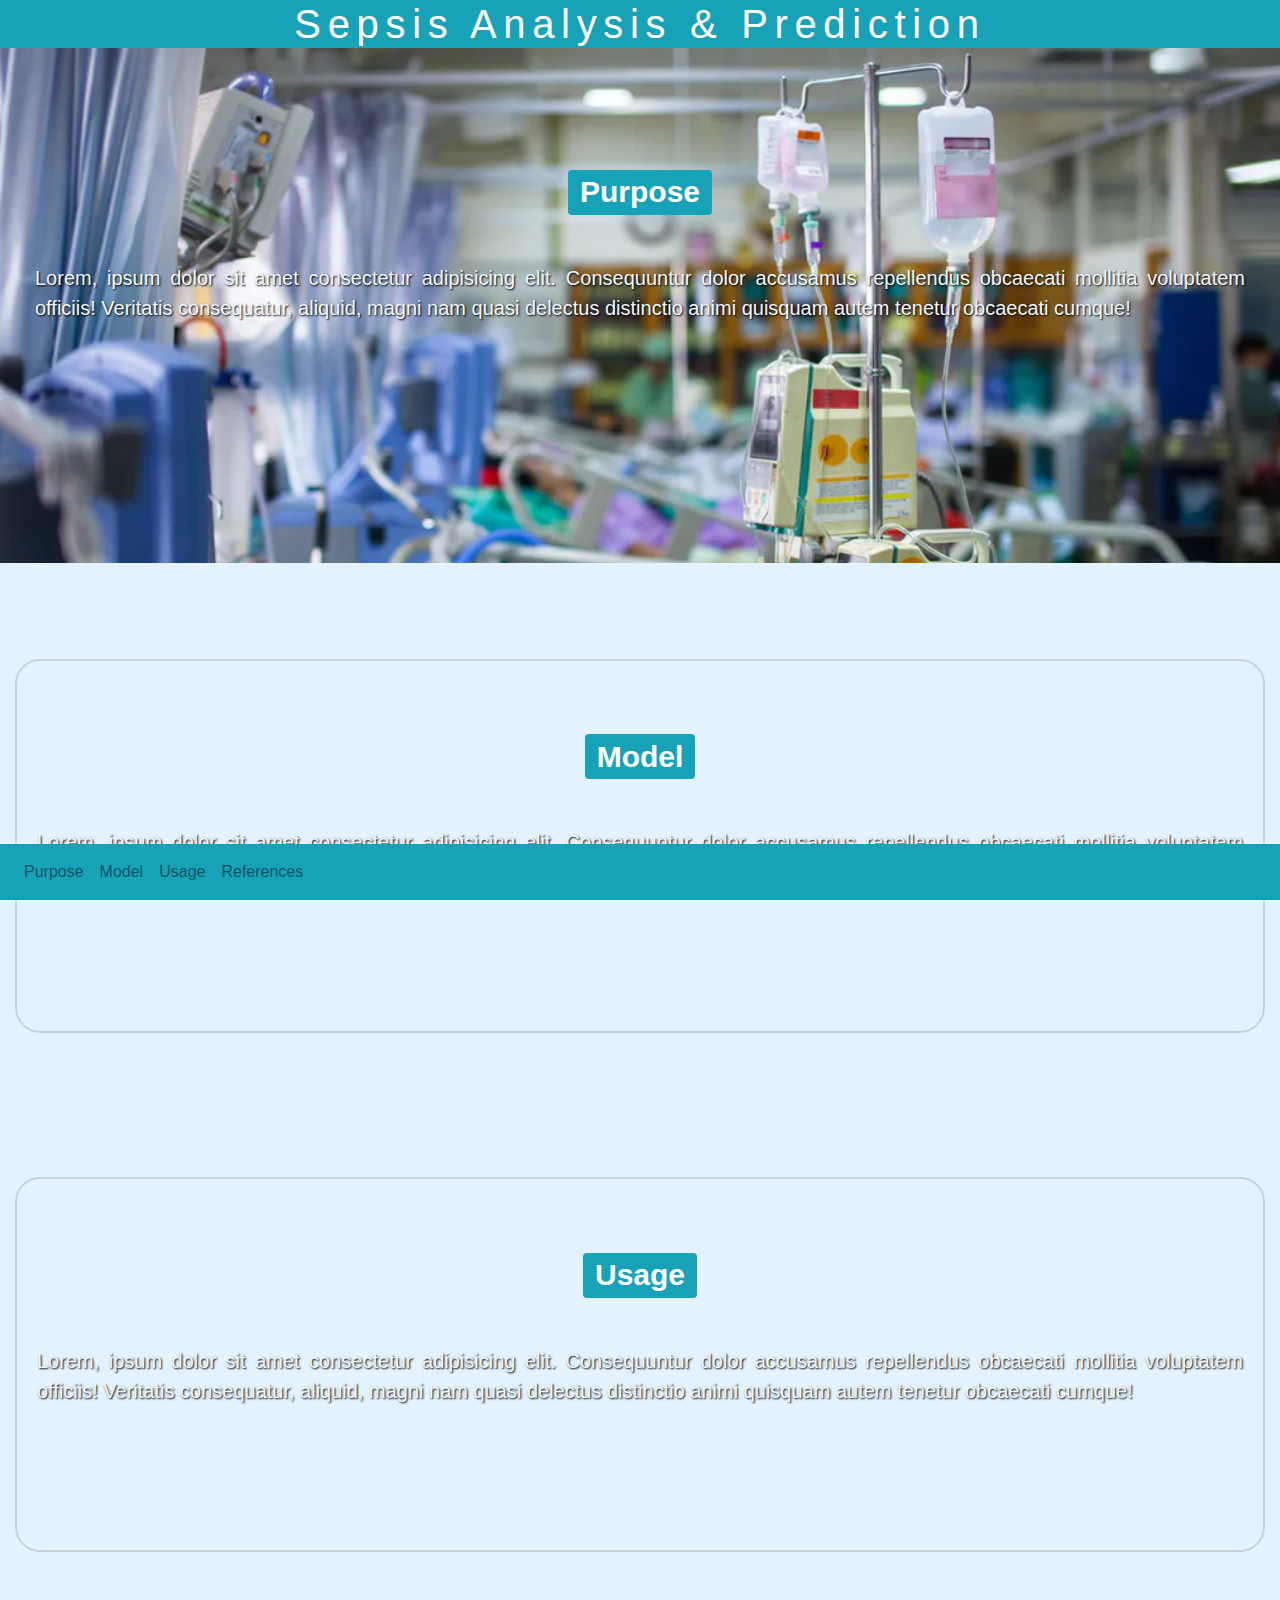
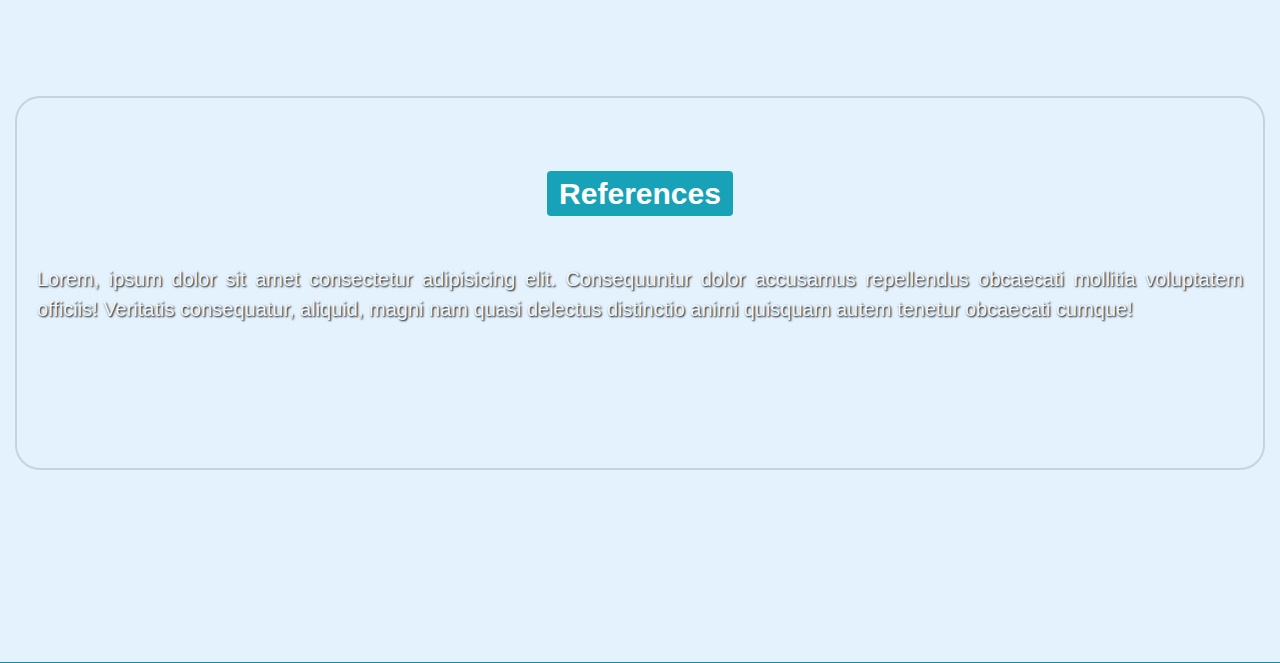
==== docs/index.html @ 872a5508 "changed ui to docs" ====
<!DOCTYPE html>
<html lang="en">
<head>
    <meta charset="UTF-8">
    <meta name="viewport" content="width=device-width, initial-scale=1.0">
    <title>Sepsis Analysis</title>
    <link rel="stylesheet" href="css/bootstrap.min.css">
    <link rel="stylesheet" href="css/sepsis.css">
    <script src="js/bootstrap.bundle.min.js"></script>
    <script src="js/bootstrap.js"></script>
</head>
<body>
    <header id="my-header" class="fixed-top">
        <h1 id="title" class="mb-0">Sepsis Analysis & Prediction</h1>
    </header>

    <h1 class="mb-0" style="color: #e3f2fd;" id="purpose">Sepsis Analysis & Prediction</h1>

    <div class="container-fluid md-5" id="my-purpose">

        <div class="card">
            <div class="card-body mt-md-5 mb-md-5 pb-md-5">
                <h1 class="card-title text-center mt-5">
                    <span class="badge badge-secondary badge-info">Purpose</span>
                </h1>
                <p class="card-text mt-5 mb-md-5 pb-md-5 lead text-justify" id="purpose-body">
                    Lorem, ipsum dolor sit amet consectetur adipisicing elit. Consequuntur dolor accusamus repellendus obcaecati mollitia voluptatem officiis! Veritatis consequatur, aliquid, magni nam quasi delectus distinctio animi quisquam autem tenetur obcaecati cumque!
                </p>
                <h1 class="mb-0" style="color: transparent; background-color: transparent;">Sepsis Analysis & Prediction</h1>
            </div>
        </div> 
        
    </div>
    <div class="container-fluid" >
        <h1 class="mb-0" style="color: #e3f2fd;" id="model">Sepsis Analysis & Prediction</h1>
        <div class="card mt-5">
            <div class="card-body mb-md-5 pb-md-5 rest-card">
                <div class="card-title text-center mt-5">
                    <h1><span class="badge badge-info">Model</span></h1>
                </div>
                <p class="card-text mt-5 mb-md-5 pb-md-5 lead text-justify rest-body">
                    Lorem, ipsum dolor sit amet consectetur adipisicing elit. Consequuntur dolor accusamus repellendus obcaecati mollitia voluptatem officiis! Veritatis consequatur, aliquid, magni nam quasi delectus distinctio animi quisquam autem tenetur obcaecati cumque!
                </p>
            </div>
        </div>
        <h1 class="mb-0" style="color: #e3f2fd;" id="usage">Sepsis Analysis & Prediction</h1>
        <div class="card mt-5" >
            <div class="card-body mb-md-5 pb-md-5 rest-card">
                <div class="card-title text-center mt-5">
                    <h1><span class="badge badge-info">Usage</span></h1>
                </div>
                <p class="card-text mt-5 mb-md-5 pb-md-5 lead text-justify rest-body">
                    Lorem, ipsum dolor sit amet consectetur adipisicing elit. Consequuntur dolor accusamus repellendus obcaecati mollitia voluptatem officiis! Veritatis consequatur, aliquid, magni nam quasi delectus distinctio animi quisquam autem tenetur obcaecati cumque!
                </p>
            </div>
        </div>
        <h1 class="mb-0" style="color: #e3f2fd;" id="references">Sepsis Analysis & Prediction</h1>
        <div class="card mt-5 mb-5">
            <div class="card-body mb-md-5 pb-md-5 rest-card">
                <div class="card-title text-center mt-5">
                    <h1><span class="badge badge-info">References</span></h1>
                </div>
                <p class="card-text mt-5 mb-md-5 pb-md-5 lead text-justify rest-body">
                    Lorem, ipsum dolor sit amet consectetur adipisicing elit. Consequuntur dolor accusamus repellendus obcaecati mollitia voluptatem officiis! Veritatis consequatur, aliquid, magni nam quasi delectus distinctio animi quisquam autem tenetur obcaecati cumque!
                </p>
            </div>
        </div>
        <h1 class="mb-0" style="color: #e3f2fd;">Sepsis Analysis & Prediction</h1>
        <h1 class="mb-0" style="color: #e3f2fd;">Sepsis Analysis & Prediction</h1>
    </div>    
    <footer>
            <nav class="navbar fixed-bottom navbar-expand navbar-light">
                <div id="navbarNav">
                  <ul class="navbar-nav">
                    <li class="nav-item pl-0">
                      <a class="nav-link" href="#purpose">Purpose</a>
                    </li>
                    <li class="nav-item pl-0">
                      <a class="nav-link" href="#model">Model</a>
                    </li>
                    <li class="nav-item pl-0">
                        <a class="nav-link" href="#usage">Usage</a>
                    </li>
                    <li class="nav-item pl-0">
                        <a class="nav-link" href="#references">References</a>
                    </li>
                  </ul>
                </div>
              </nav>
    </footer>

</body>
</html>
---- docs/css/sepsis.css ----
#title{
    letter-spacing: 5pt;
    background-color:#17a2b8;
    color: #ffffff;
    text-align: center;
    font-size: vw;
}

#my-purpose{
 background-image: url(../images/icu-bg.jpg);
 background-repeat: no-repeat;
 background-size: cover;
}

#purpose-body{
    color: aliceblue;
    text-shadow: 1px 1px 2px black;
}

.rest-body{
    color: aliceblue;
    text-shadow: 1px 1px 2px black;
}

.rest-card{
    border: 2px solid rgba(0,0,0,.125);
    border-radius: 25px;
}

.card{
    background: transparent;
    border: 0px;
}

.navbar{
    background-color: #17a2b8;
    color: white;
}

a.nav-link{
    color: white;
}

body{
    background-color: #e3f2fd;
}

footer{
    border-top: 1px solid rgba(0,0,0,.125) ;
    background-color: #17a2b8;
}
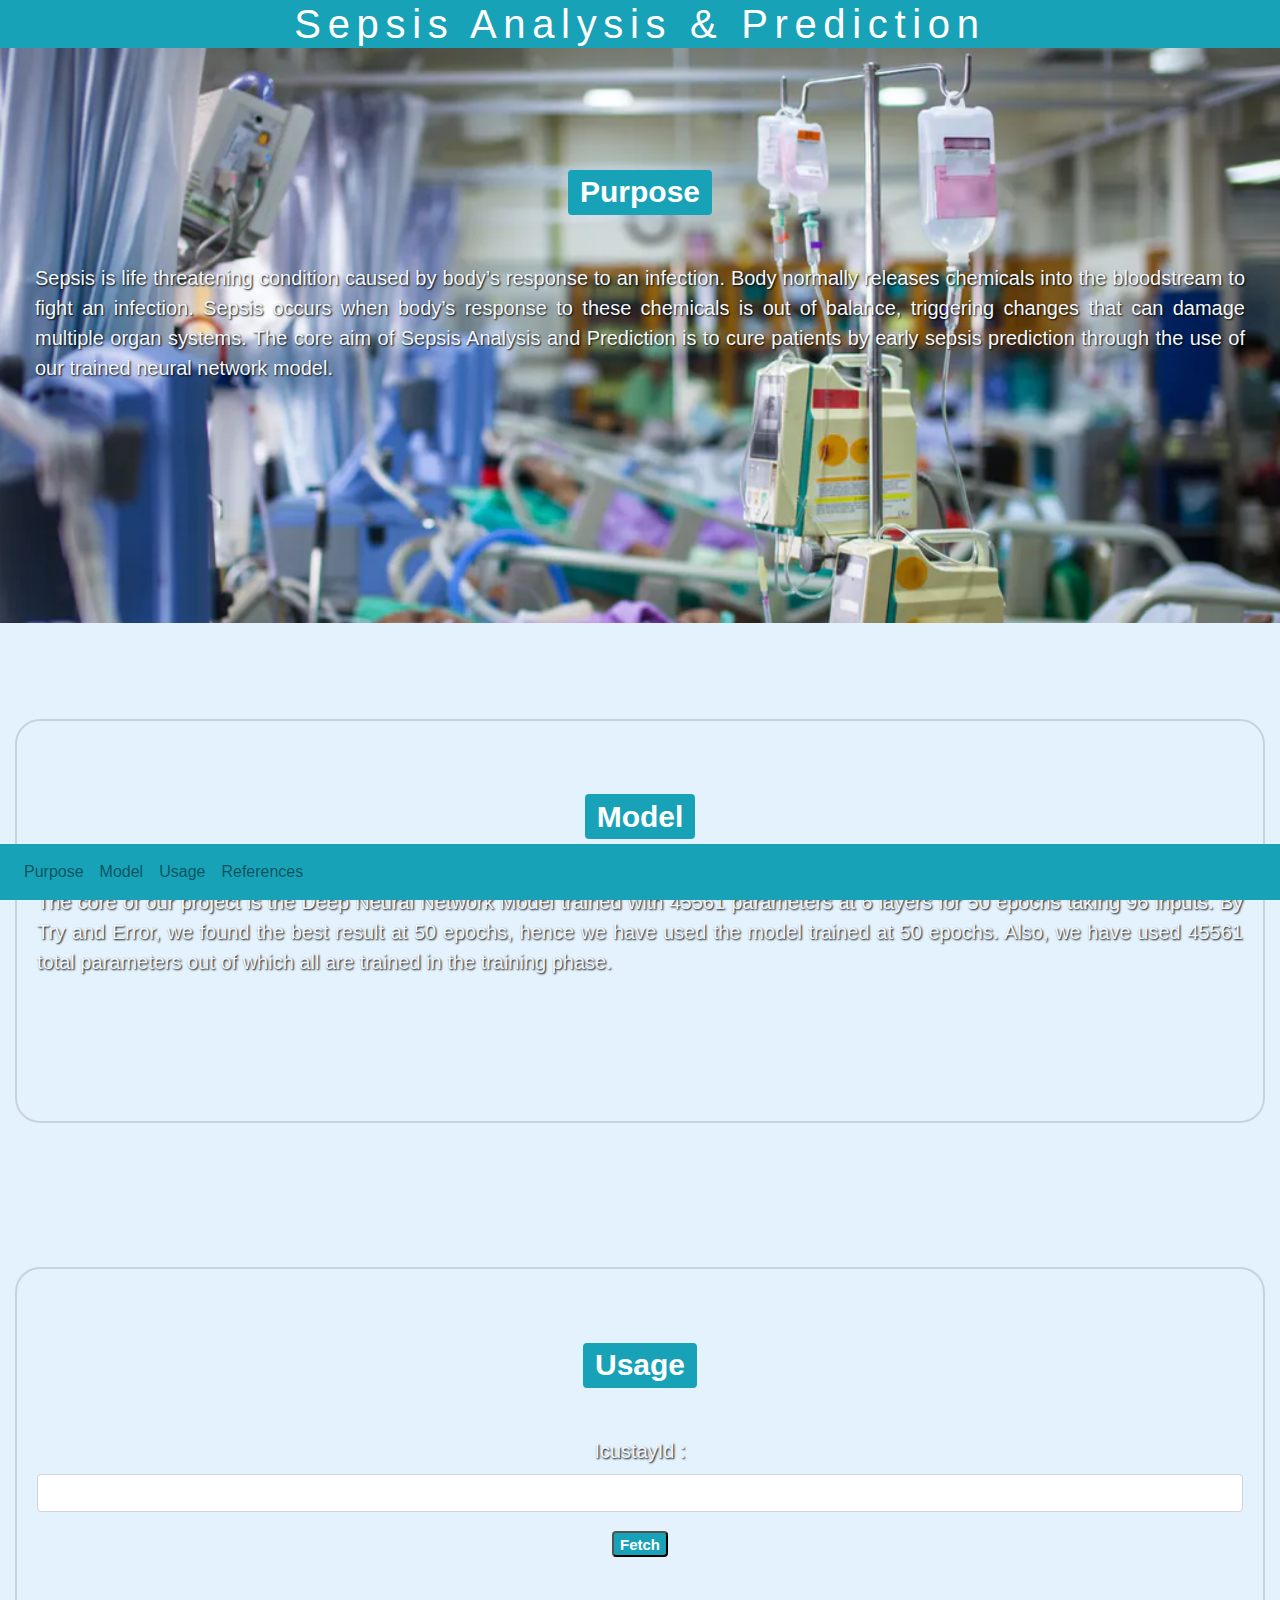
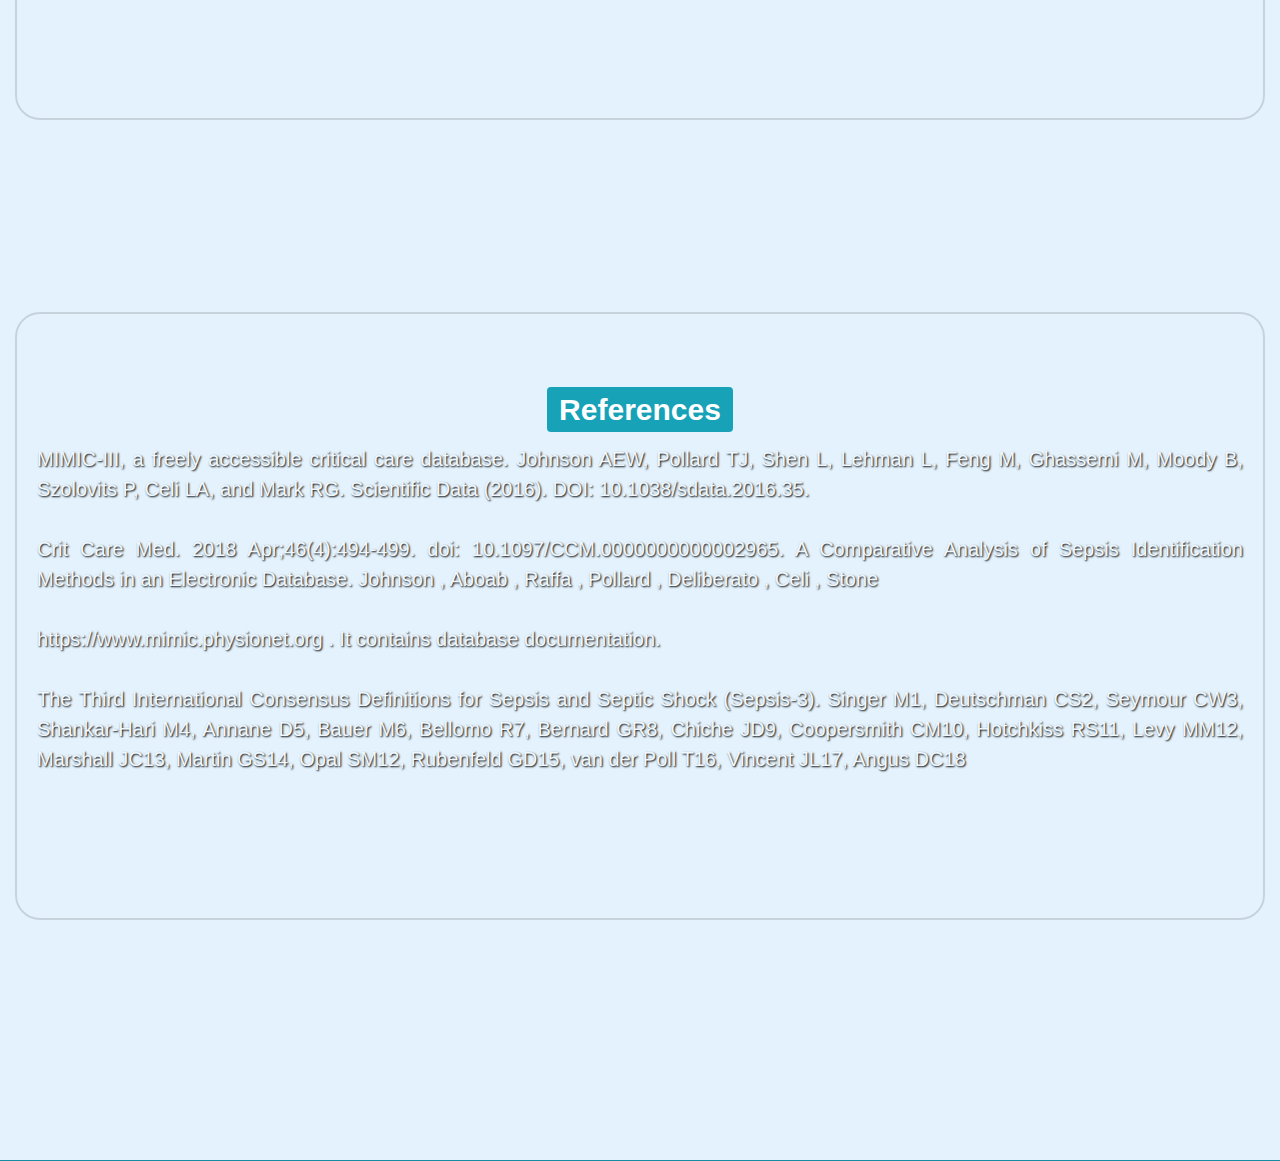
==== commit 3fb4a536: "front end complete" ====
--- a/docs/index.html
+++ b/docs/index.html
@@ -6,8 +6,10 @@
     <title>Sepsis Analysis</title>
     <link rel="stylesheet" href="css/bootstrap.min.css">
     <link rel="stylesheet" href="css/sepsis.css">
+    <script src="js/jquery-3.4.1.min.js"></script>
     <script src="js/bootstrap.bundle.min.js"></script>
     <script src="js/bootstrap.js"></script>
+    
 </head>
 <body>
     <header id="my-header" class="fixed-top">
@@ -24,7 +26,7 @@
                     <span class="badge badge-secondary badge-info">Purpose</span>
                 </h1>
                 <p class="card-text mt-5 mb-md-5 pb-md-5 lead text-justify" id="purpose-body">
-                    Lorem, ipsum dolor sit amet consectetur adipisicing elit. Consequuntur dolor accusamus repellendus obcaecati mollitia voluptatem officiis! Veritatis consequatur, aliquid, magni nam quasi delectus distinctio animi quisquam autem tenetur obcaecati cumque!
+                    Sepsis is life threatening condition caused by body’s response to an infection.  Body normally releases chemicals into the bloodstream to fight an infection. Sepsis occurs when body’s response to these chemicals is out of balance, triggering changes that can damage multiple organ systems. The core aim of Sepsis Analysis and Prediction is to cure patients by early sepsis prediction through the use of our trained neural network model.
                 </p>
                 <h1 class="mb-0" style="color: transparent; background-color: transparent;">Sepsis Analysis & Prediction</h1>
             </div>
@@ -39,32 +41,44 @@
                     <h1><span class="badge badge-info">Model</span></h1>
                 </div>
                 <p class="card-text mt-5 mb-md-5 pb-md-5 lead text-justify rest-body">
-                    Lorem, ipsum dolor sit amet consectetur adipisicing elit. Consequuntur dolor accusamus repellendus obcaecati mollitia voluptatem officiis! Veritatis consequatur, aliquid, magni nam quasi delectus distinctio animi quisquam autem tenetur obcaecati cumque!
+                    The core of our project is the Deep Neural Network Model trained with 45561 parameters at 6 layers for 50 epochs taking 96 inputs.
+                    By Try and Error, we found the best result at 50 epochs, hence we have used the model trained at 50 epochs. Also, we have used 45561 total parameters out of which all are trained in the training phase.
                 </p>
             </div>
         </div>
         <h1 class="mb-0" style="color: #e3f2fd;" id="usage">Sepsis Analysis & Prediction</h1>
-        <div class="card mt-5" >
+        <div class="card mt-5 mb-5">
             <div class="card-body mb-md-5 pb-md-5 rest-card">
                 <div class="card-title text-center mt-5">
                     <h1><span class="badge badge-info">Usage</span></h1>
                 </div>
-                <p class="card-text mt-5 mb-md-5 pb-md-5 lead text-justify rest-body">
-                    Lorem, ipsum dolor sit amet consectetur adipisicing elit. Consequuntur dolor accusamus repellendus obcaecati mollitia voluptatem officiis! Veritatis consequatur, aliquid, magni nam quasi delectus distinctio animi quisquam autem tenetur obcaecati cumque!
-                </p>
+                <div class="card-text mt-5 mb-md-5 pb-md-5 lead text-center rest-body">
+                    <div class="form-group">
+                        <label for="icustayId">IcustayId :</label>
+                        <input class="form-control" type="text" id="icustayId">
+                    </div>
+                    <button class="badge badge-info" type="submit" id="fetch" name="fetch">Fetch</button></td>
+                    <p id="result"></p>
+                </div>
+                
             </div>
         </div>
+
         <h1 class="mb-0" style="color: #e3f2fd;" id="references">Sepsis Analysis & Prediction</h1>
         <div class="card mt-5 mb-5">
             <div class="card-body mb-md-5 pb-md-5 rest-card">
                 <div class="card-title text-center mt-5">
                     <h1><span class="badge badge-info">References</span></h1>
                 </div>
-                <p class="card-text mt-5 mb-md-5 pb-md-5 lead text-justify rest-body">
-                    Lorem, ipsum dolor sit amet consectetur adipisicing elit. Consequuntur dolor accusamus repellendus obcaecati mollitia voluptatem officiis! Veritatis consequatur, aliquid, magni nam quasi delectus distinctio animi quisquam autem tenetur obcaecati cumque!
-                </p>
+                    <p class="card-text mb-md-5 pb-md-5 lead text-justify rest-body">
+                        MIMIC-III, a freely accessible critical care database. Johnson AEW, Pollard TJ, Shen L, Lehman L, Feng M, Ghassemi M, Moody B, Szolovits P, Celi LA, and Mark RG. Scientific Data (2016). DOI: 10.1038/sdata.2016.35.<br/><br/>
+                        Crit Care Med. 2018 Apr;46(4):494-499. doi: 10.1097/CCM.0000000000002965. A Comparative Analysis of Sepsis Identification Methods in an Electronic Database. Johnson , Aboab , Raffa , Pollard , Deliberato , Celi , Stone<br/><br/>
+                        https://www.mimic.physionet.org . It contains database documentation.<br/><br/>
+                        The Third International Consensus Definitions for Sepsis and Septic Shock (Sepsis-3). Singer M1, Deutschman CS2, Seymour CW3, Shankar-Hari M4, Annane D5, Bauer M6, Bellomo R7, Bernard GR8, Chiche JD9, Coopersmith CM10, Hotchkiss RS11, Levy MM12, Marshall JC13, Martin GS14, Opal SM12, Rubenfeld GD15, van der Poll T16, Vincent JL17, Angus DC18
+                    </p>
             </div>
         </div>
+        <h1 class="mb-0" style="color: #e3f2fd;">Sepsis Analysis & Prediction</h1>
         <h1 class="mb-0" style="color: #e3f2fd;">Sepsis Analysis & Prediction</h1>
         <h1 class="mb-0" style="color: #e3f2fd;">Sepsis Analysis & Prediction</h1>
     </div>    
@@ -90,4 +104,14 @@
     </footer>
 
 </body>
+<script>
+    $("#fetch").click(function(){ 
+        var str = $("#icustayId").val(); 
+        $.get("http://localhost:8080/sepsis-web-portal/SepsisPredictor",{
+            icustayId : str
+        },function(data){
+            document.getElementById("result").innerText = data;
+        });
+    });
+</script>
 </html>